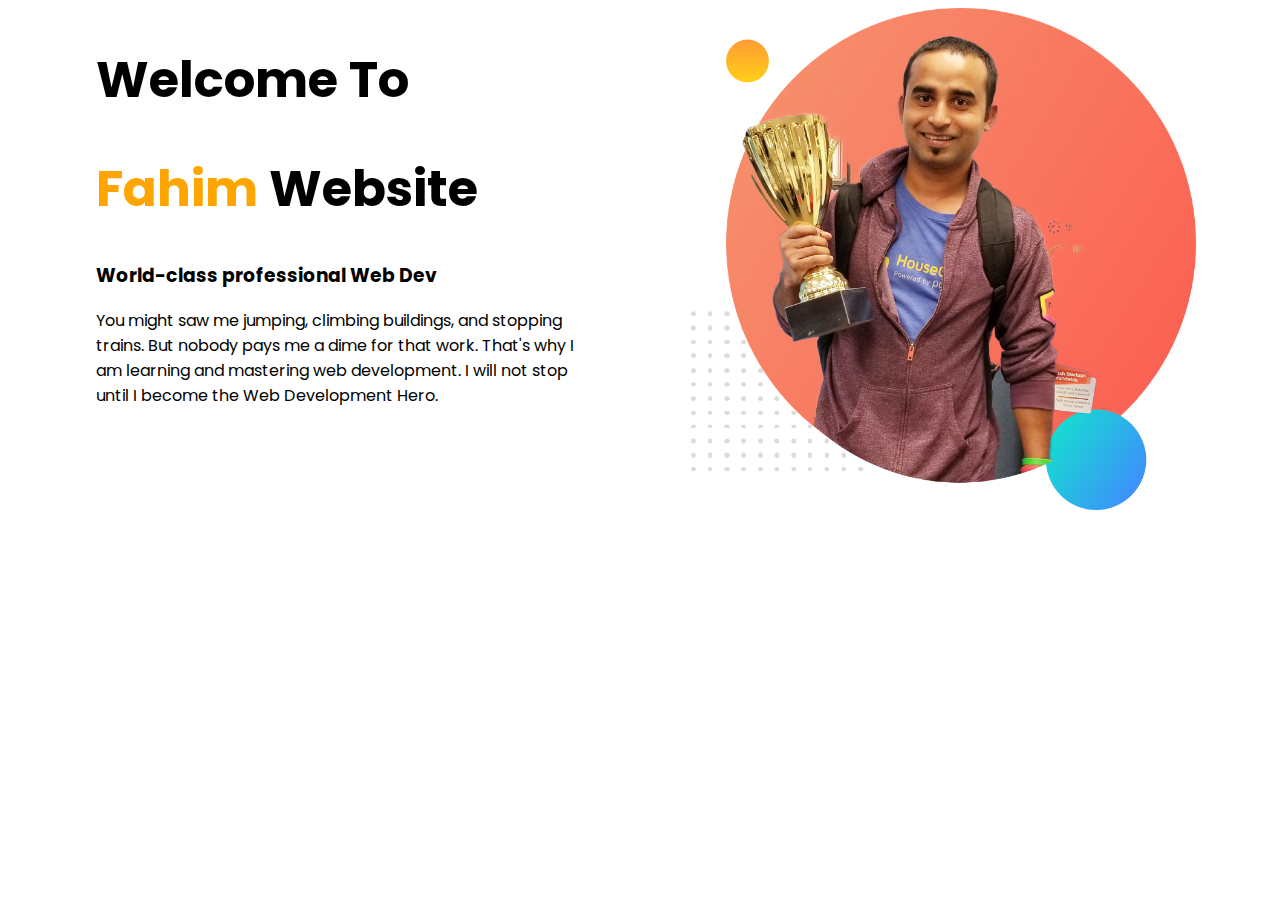
==== index.html @ e9da4f23 "updated top part" ====
<!DOCTYPE html>
<html lang="en">
<head>
    <meta charset="UTF-8">
    <meta name="viewport" content="width=device-width, initial-scale=1.0">
    <meta http-equiv="X-UA-Compatible" content="ie=edge">
    <title>Fahim Web Developer</title>
    <link rel="preconnect" href="https://fonts.gstatic.com">
     <link href="https://fonts.googleapis.com/css2?family=Poppins:wght@600&display=swap" rel="stylesheet">
    <link rel="stylesheet" href="style.css">
</head>
<body>
    <section>
        <div class="half-width">
            <h1>Welcome To</h1>
            <h1><span class="name-highlight">Fahim</span> Website</h1>
            <h3>World-class professional Web Dev</h3>
            <p>You might saw me jumping, climbing buildings, and stopping trains. But nobody pays me a dime for that work. That's why I am learning and mastering web development. I will not stop until I become the Web Development Hero.</p>
        </div>
        <div class="half-width">
            <img src="images/jhankar.png" alt="">
        </div>
    </section>
</body>
</html>
---- style.css ----
body{
    font-family: 'Poppins', sans-serif;
}
h1{
    font-size: 50px;
}
.name-highlight{
    color: orange;
}
.half-width{
    width: 40%;
    float: left;
    margin-left: 5%;
    padding-left: 2%;
}
.half-width img{
    width: 100%;
}
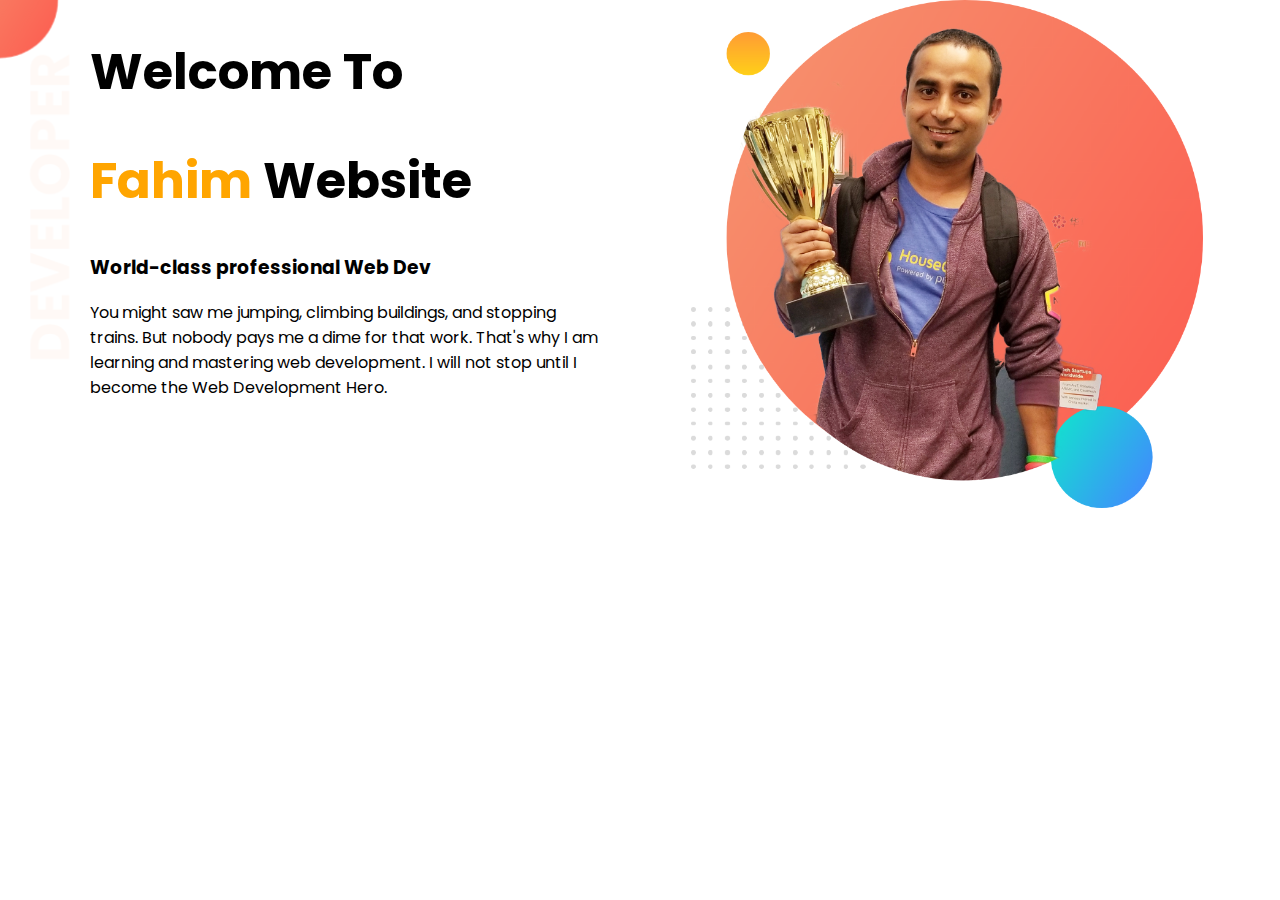
==== commit 534077e4: "background added" ====
--- a/index.html
+++ b/index.html
@@ -10,7 +10,7 @@
     <link rel="stylesheet" href="style.css">
 </head>
 <body>
-    <section>
+    <section class="top-banner">
         <div class="half-width">
             <h1>Welcome To</h1>
             <h1><span class="name-highlight">Fahim</span> Website</h1>
--- a/style.css
+++ b/style.css
@@ -1,4 +1,5 @@
 body{
+    margin: 0;
     font-family: 'Poppins', sans-serif;
 }
 h1{
@@ -15,4 +16,11 @@
 }
 .half-width img{
     width: 100%;
+}
+.top-banner{
+    background-image: url(images/top-banner.png);
+    background-repeat: no-repeat;
+}
+section{
+    height: 500px;
 }